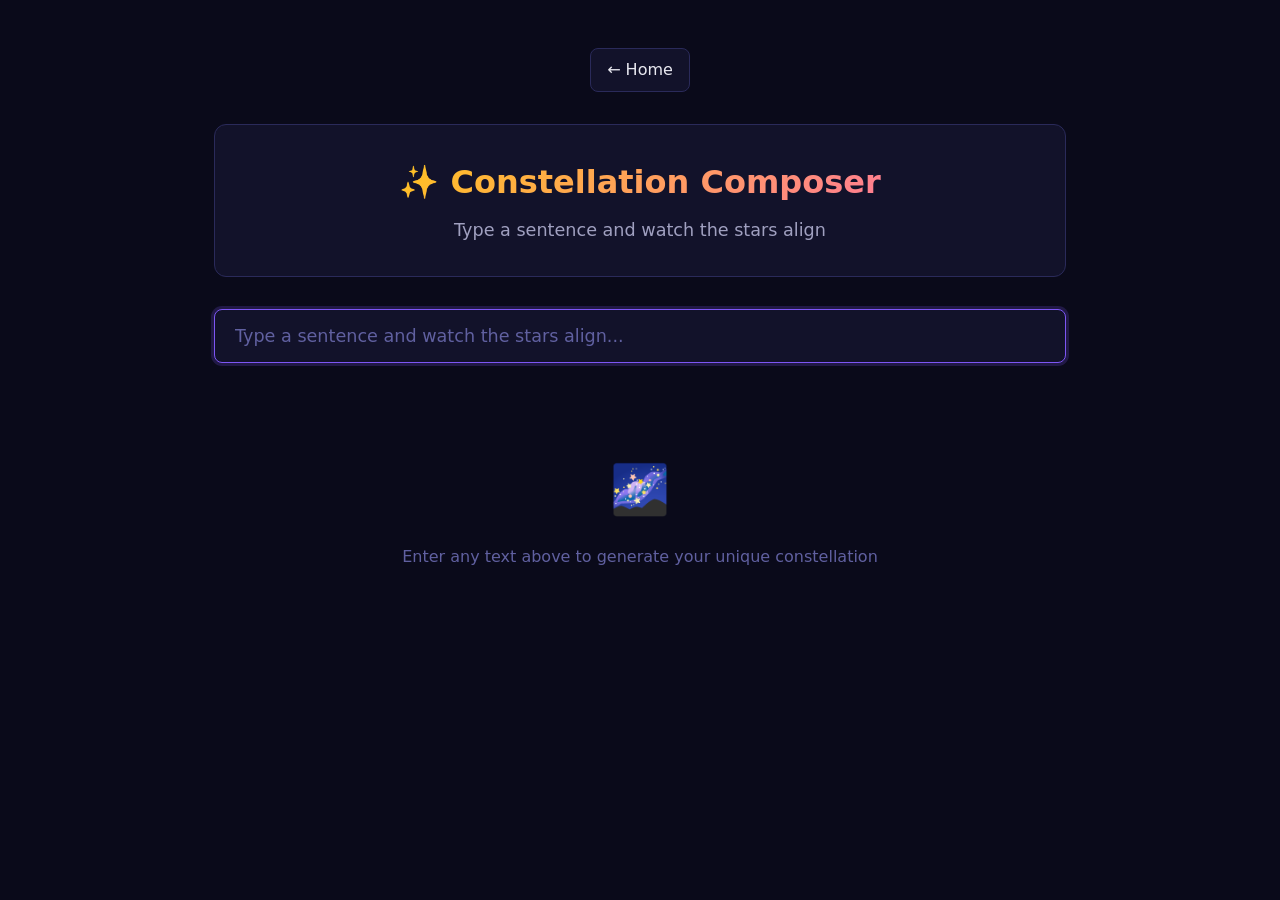
==== web/constellation/index.html @ c66ae897 "Fix XSS vulnerabilities and security issues in web layer - Sanitize SVG innerHTML in constellation/a" ====
<!DOCTYPE html>
<html lang="en">
<head>
    <meta charset="UTF-8">
    <meta name="viewport" content="width=device-width, initial-scale=1.0">
    <meta http-equiv="Content-Security-Policy" content="default-src 'self'; script-src 'self' 'unsafe-inline' 'wasm-unsafe-eval'; style-src 'self' 'unsafe-inline'; img-src 'self' data:;">
    <title>✨ Constellation Composer</title>
    <link rel="stylesheet" href="../style.css">
    <style>
        .svg-container {
            background: #0a0a2e;
            border-radius: var(--radius);
            border: 1px solid var(--border-subtle);
            box-shadow: 0 0 40px rgba(74, 111, 165, 0.15), var(--shadow);
            overflow: hidden;
            margin-bottom: 1.5rem;
            display: flex;
            align-items: center;
            justify-content: center;
            min-height: 300px;
        }

        .svg-container svg {
            width: 100%;
            height: auto;
            display: block;
        }

        .constellation-name {
            text-align: center;
            font-family: Georgia, 'Times New Roman', serif;
            font-size: 2rem;
            letter-spacing: 0.15em;
            color: #c8d6e5;
            margin-bottom: 0.5rem;
            text-shadow: 0 0 20px rgba(74, 111, 165, 0.5);
        }

        .stats {
            display: flex;
            justify-content: center;
            gap: 2rem;
            margin-bottom: 1.5rem;
        }

        .stat {
            text-align: center;
        }

        .stat-value {
            font-size: 1.5rem;
            font-weight: 700;
            color: var(--accent-gold);
        }

        .stat-label {
            font-size: 0.8rem;
            color: var(--text-dim);
            text-transform: uppercase;
            letter-spacing: 0.1em;
        }

        .mythology-panel {
            background: var(--bg-card);
            border: 1px solid var(--border-subtle);
            border-radius: var(--radius);
            padding: 1.5rem;
            margin-bottom: 1.5rem;
        }

        .mythology-panel h3 {
            color: var(--accent-teal);
            font-size: 0.85rem;
            text-transform: uppercase;
            letter-spacing: 0.1em;
            margin-bottom: 0.25rem;
        }

        .mythology-panel p {
            color: var(--text-secondary);
            margin-bottom: 1rem;
            line-height: 1.7;
        }

        .mythology-panel p:last-child {
            margin-bottom: 0;
        }

        .mythology-culture {
            color: var(--accent-pink) !important;
            font-style: italic;
        }

        .mythology-moral {
            border-left: 3px solid var(--accent-purple);
            padding-left: 1rem;
            font-style: italic;
        }

        .mythology-viewing {
            color: var(--text-dim) !important;
            font-size: 0.9rem;
        }

        .actions {
            display: flex;
            gap: 1rem;
            justify-content: center;
            margin-bottom: 1.5rem;
            flex-wrap: wrap;
        }

        .input-section {
            margin-bottom: 1.5rem;
        }

        .input-section .text-input {
            font-size: 1.1rem;
            padding: 1rem 1.25rem;
        }

        .empty-state {
            text-align: center;
            padding: 4rem 2rem;
            color: var(--text-dim);
        }

        .empty-state .icon {
            font-size: 3rem;
            margin-bottom: 1rem;
        }

        .toast {
            position: fixed;
            bottom: 2rem;
            left: 50%;
            transform: translateX(-50%) translateY(100px);
            background: var(--bg-card);
            border: 1px solid var(--accent-teal);
            color: var(--text-primary);
            padding: 0.75rem 1.5rem;
            border-radius: 8px;
            opacity: 0;
            transition: all 0.3s ease;
            z-index: 1000;
        }

        .toast.show {
            transform: translateX(-50%) translateY(0);
            opacity: 1;
        }
    </style>
</head>
<body>
    <div class="container">
        <nav class="nav">
            <a href="../">← Home</a>
        </nav>

        <header class="page-header">
            <h1>✨ Constellation Composer</h1>
            <p>Type a sentence and watch the stars align</p>
        </header>

        <div id="loading" class="loading">Loading star charts…</div>

        <div id="app" style="display: none;">
            <div class="input-section">
                <input type="text" id="textInput" class="text-input"
                       placeholder="Type a sentence and watch the stars align..."
                       autocomplete="off" spellcheck="false">
            </div>

            <div id="result" style="display: none;">
                <div id="constellationName" class="constellation-name"></div>

                <div class="stats">
                    <div class="stat">
                        <div class="stat-value" id="starCount">0</div>
                        <div class="stat-label">Stars</div>
                    </div>
                    <div class="stat">
                        <div class="stat-value" id="edgeCount">0</div>
                        <div class="stat-label">Connections</div>
                    </div>
                </div>

                <div class="svg-container" id="svgContainer"></div>

                <div class="actions">
                    <button class="btn btn-primary" id="downloadBtn">⬇ Download SVG</button>
                    <button class="btn btn-secondary" id="shareBtn">🔗 Share</button>
                </div>

                <div class="mythology-panel" id="mythologyPanel">
                    <h3>Origin Culture</h3>
                    <p class="mythology-culture" id="mythCulture"></p>

                    <h3>The Story</h3>
                    <p id="mythStory"></p>

                    <h3>Wisdom</h3>
                    <p class="mythology-moral" id="mythMoral"></p>

                    <h3>Best Viewing</h3>
                    <p class="mythology-viewing" id="mythViewing"></p>
                </div>
            </div>

            <div id="emptyState" class="empty-state">
                <div class="icon">🌌</div>
                <p>Enter any text above to generate your unique constellation</p>
            </div>
        </div>
    </div>

    <div class="toast" id="toast"></div>

    <script src="../shared/wasm_exec.js"></script>
    <script src="../shared/common.js"></script>
    <script src="app.js"></script>
</body>
</html>
---- web/style.css ----
/* Claudefun Web — Shared Styles */
/* Dark playful theme with whimsical vibes */

:root {
  --bg-primary: #0a0a1a;
  --bg-secondary: #12122a;
  --bg-card: #1a1a3e;
  --text-primary: #e8e8f0;
  --text-secondary: #a0a0c0;
  --text-dim: #6060a0;
  --accent-gold: #ffd700;
  --accent-purple: #7d56f4;
  --accent-pink: #ff69b4;
  --accent-teal: #20b2aa;
  --accent-coral: #ff6f61;
  --border-subtle: #2a2a5a;
  --font-main: 'Segoe UI', system-ui, -apple-system, sans-serif;
  --font-mono: 'SF Mono', 'Fira Code', 'Cascadia Code', monospace;
  --radius: 12px;
  --shadow: 0 4px 24px rgba(0, 0, 0, 0.4);
}

* { box-sizing: border-box; margin: 0; padding: 0; }

body {
  font-family: var(--font-main);
  background: var(--bg-primary);
  color: var(--text-primary);
  min-height: 100vh;
  line-height: 1.6;
}

a { color: var(--accent-purple); text-decoration: none; }
a:hover { color: var(--accent-pink); text-decoration: underline; }

/* Layout */
.container {
  max-width: 900px;
  margin: 0 auto;
  padding: 2rem 1.5rem;
}

/* Header */
.page-header {
  text-align: center;
  margin-bottom: 2rem;
  padding: 2rem;
  background: var(--bg-secondary);
  border-radius: var(--radius);
  border: 1px solid var(--border-subtle);
}

.page-header h1 {
  font-size: 2rem;
  margin-bottom: 0.5rem;
  background: linear-gradient(135deg, var(--accent-gold), var(--accent-pink));
  -webkit-background-clip: text;
  -webkit-text-fill-color: transparent;
  background-clip: text;
}

.page-header p {
  color: var(--text-secondary);
  font-size: 1.1rem;
}

/* Cards */
.card {
  background: var(--bg-card);
  border: 1px solid var(--border-subtle);
  border-radius: var(--radius);
  padding: 1.5rem;
  margin-bottom: 1.5rem;
  box-shadow: var(--shadow);
}

.card h2 {
  color: var(--accent-gold);
  margin-bottom: 0.75rem;
  font-size: 1.3rem;
}

.card h3 {
  color: var(--accent-teal);
  margin-bottom: 0.5rem;
  font-size: 1.1rem;
  text-transform: uppercase;
  letter-spacing: 0.05em;
}

/* Buttons */
.btn {
  display: inline-block;
  padding: 0.75rem 1.5rem;
  border: none;
  border-radius: 8px;
  font-size: 1rem;
  font-weight: 600;
  cursor: pointer;
  transition: all 0.2s ease;
  font-family: var(--font-main);
}

.btn-primary {
  background: linear-gradient(135deg, var(--accent-purple), var(--accent-pink));
  color: white;
}

.btn-primary:hover {
  transform: translateY(-2px);
  box-shadow: 0 6px 20px rgba(125, 86, 244, 0.4);
}

.btn-secondary {
  background: var(--bg-secondary);
  color: var(--text-primary);
  border: 1px solid var(--border-subtle);
}

.btn-secondary:hover {
  border-color: var(--accent-purple);
}

/* Inputs */
.text-input {
  width: 100%;
  padding: 0.75rem 1rem;
  background: var(--bg-secondary);
  border: 1px solid var(--border-subtle);
  border-radius: 8px;
  color: var(--text-primary);
  font-size: 1rem;
  font-family: var(--font-main);
  transition: border-color 0.2s;
}

.text-input:focus {
  outline: none;
  border-color: var(--accent-purple);
  box-shadow: 0 0 0 3px rgba(125, 86, 244, 0.2);
}

.text-input::placeholder {
  color: var(--text-dim);
}

/* Dividers */
.divider {
  border: none;
  border-top: 1px solid var(--border-subtle);
  margin: 1.5rem 0;
}

/* Blockquotes */
blockquote {
  border-left: 3px solid var(--accent-purple);
  padding: 1rem 1.25rem;
  margin: 1rem 0;
  background: rgba(125, 86, 244, 0.05);
  border-radius: 0 8px 8px 0;
  font-style: italic;
  color: var(--text-secondary);
}

/* Labels */
.label {
  display: inline-block;
  padding: 0.2rem 0.6rem;
  border-radius: 4px;
  font-size: 0.85rem;
  font-weight: 600;
  text-transform: uppercase;
  letter-spacing: 0.05em;
}

.label-gold { background: rgba(255, 215, 0, 0.15); color: var(--accent-gold); }
.label-teal { background: rgba(32, 178, 170, 0.15); color: var(--accent-teal); }
.label-pink { background: rgba(255, 105, 180, 0.15); color: var(--accent-pink); }
.label-coral { background: rgba(255, 111, 97, 0.15); color: var(--accent-coral); }

/* Loading */
.loading {
  text-align: center;
  padding: 2rem;
  color: var(--text-dim);
}

.loading::after {
  content: '';
  display: inline-block;
  width: 1.5rem;
  height: 1.5rem;
  border: 2px solid var(--border-subtle);
  border-top-color: var(--accent-purple);
  border-radius: 50%;
  animation: spin 0.8s linear infinite;
  margin-left: 0.5rem;
  vertical-align: middle;
}

@keyframes spin {
  to { transform: rotate(360deg); }
}

/* Nav */
.nav {
  display: flex;
  justify-content: center;
  gap: 1rem;
  padding: 1rem 0;
  margin-bottom: 1rem;
  flex-wrap: wrap;
}

.nav a {
  padding: 0.5rem 1rem;
  border-radius: 8px;
  background: var(--bg-secondary);
  border: 1px solid var(--border-subtle);
  color: var(--text-primary);
  font-weight: 500;
  transition: all 0.2s;
}

.nav a:hover, .nav a.active {
  border-color: var(--accent-purple);
  text-decoration: none;
  background: rgba(125, 86, 244, 0.1);
}

/* Responsive */
@media (max-width: 600px) {
  .container { padding: 1rem; }
  .page-header h1 { font-size: 1.5rem; }
}
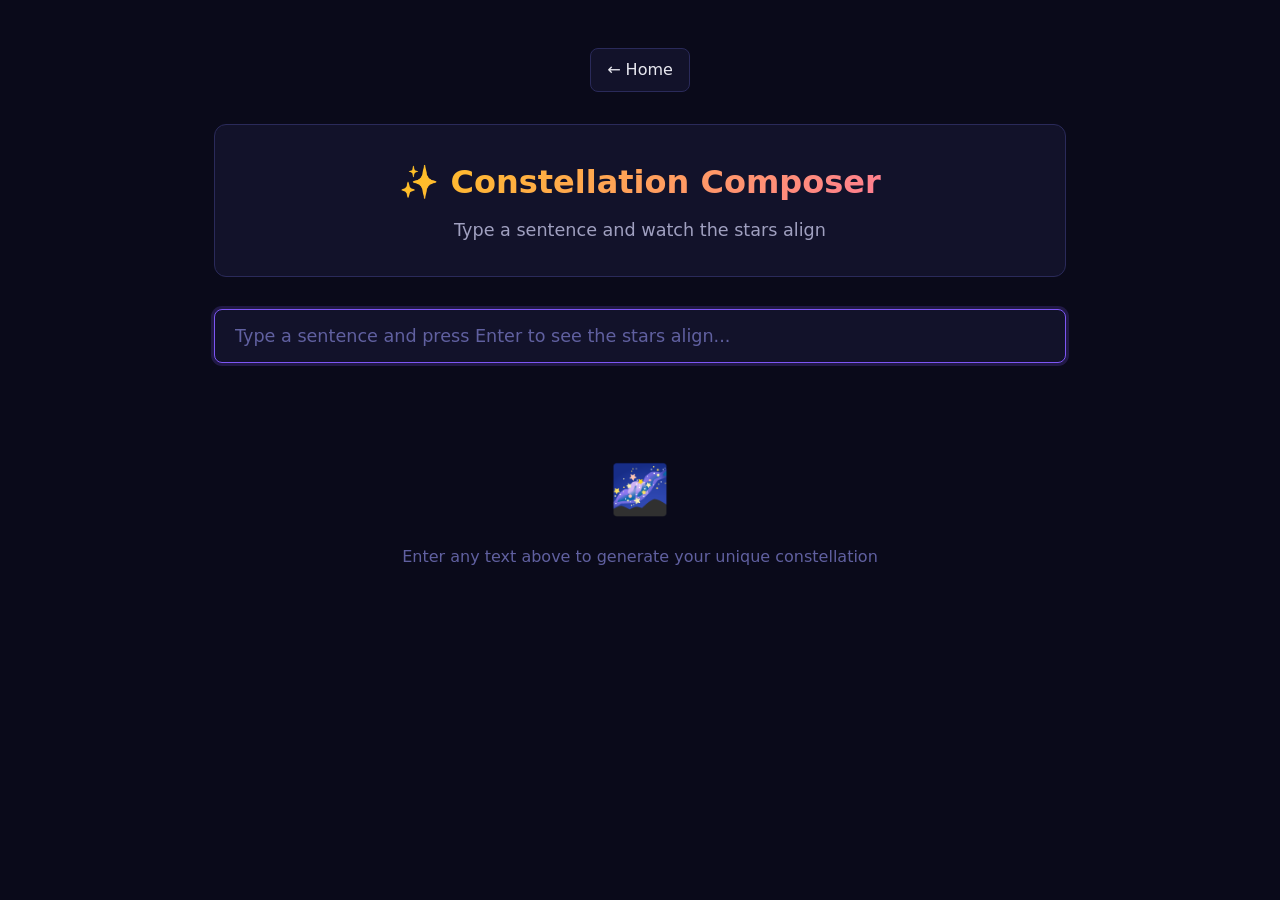
==== commit cc5700cb: "Change text inputs to submit on Enter only Constellation and Octopus were using debounced input even" ====
--- a/web/constellation/index.html
+++ b/web/constellation/index.html
@@ -167,7 +167,7 @@
         <div id="app" style="display: none;">
             <div class="input-section">
                 <input type="text" id="textInput" class="text-input"
-                       placeholder="Type a sentence and watch the stars align..."
+                       placeholder="Type a sentence and press Enter to see the stars align..."
                        autocomplete="off" spellcheck="false">
             </div>
 
